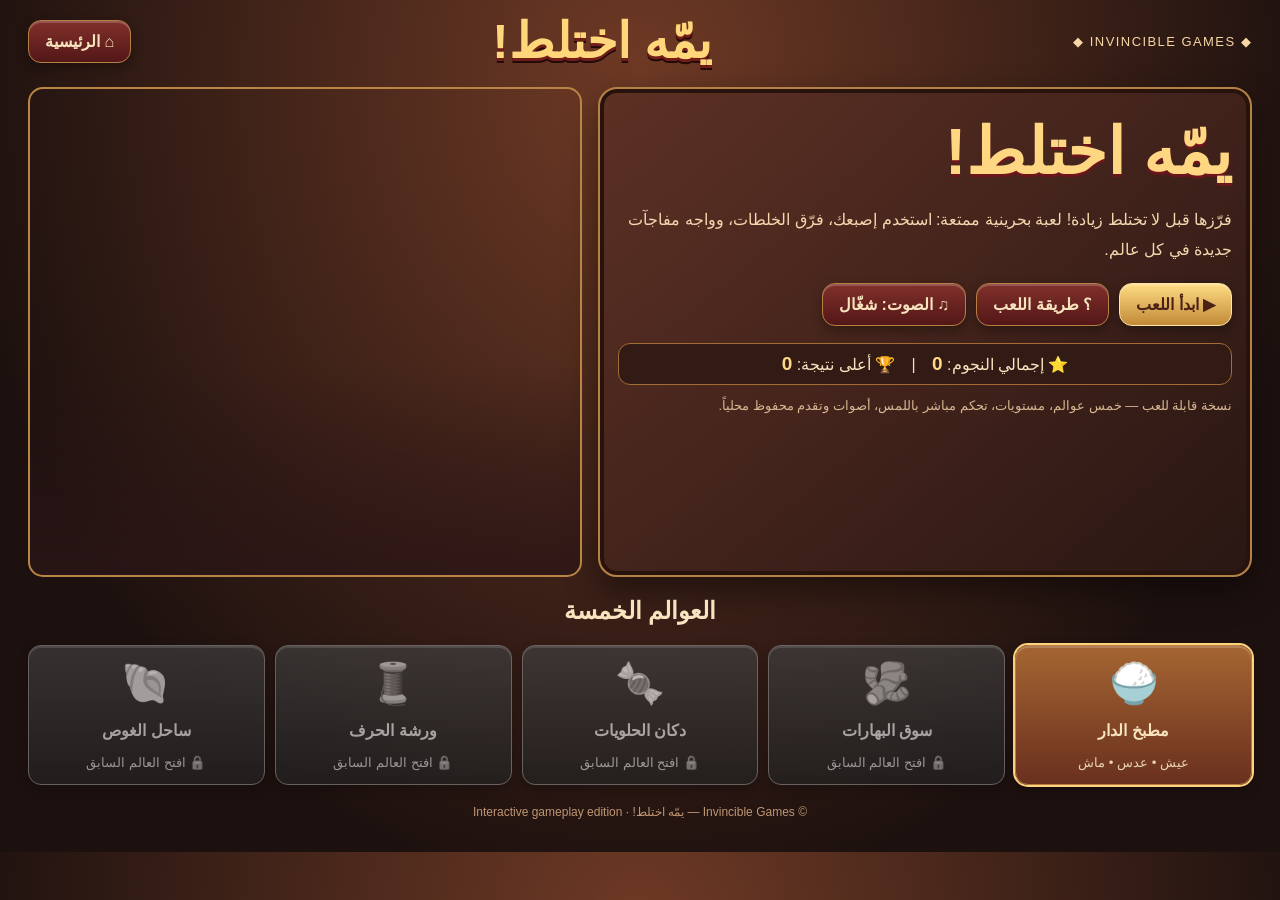
==== index.html @ 577a3634 "feat: publish finger-touch Yimma Ekhtalat browser game" ====
<!DOCTYPE html><html lang="ar" dir="rtl"><head><meta charset="utf-8"><meta name="viewport" content="width=device-width, initial-scale=1, maximum-scale=1, user-scalable=no"><title>يمّه اختلط! | Invincible Games</title><style>
:root{--gold:#ffd181;--cream:#f7e4bf;--red:#7b1d1f;--dark:#23140f}*{box-sizing:border-box}body{margin:0;background:radial-gradient(ellipse at 50% 10%,#6f3a25,#1d110f 75%);color:var(--cream);font-family:Tahoma,'Segoe UI',sans-serif}button{font:inherit;cursor:pointer;color:var(--cream);border:1px solid #b78043;background:linear-gradient(#81302b,#531717);box-shadow:inset 0 2px #ffffff30,0 4px 12px #0005;border-radius:13px;padding:11px 16px;font-weight:bold}button:hover{filter:brightness(1.17)}button:focus-visible{outline:3px solid #fff}button:disabled{opacity:.42;cursor:not-allowed}.gold{background:linear-gradient(#ffdb84,#c28a37);color:#4a2114;border-color:#ffe7a6}.active{outline:2px solid #ffd27e}.shell{max-width:1250px;margin:auto;padding:13px}.top{display:flex;align-items:center;justify-content:space-between;gap:9px;flex-wrap:wrap}.brand{font-size:13px;color:#f6d7a5;letter-spacing:.11em}.title{font-weight:900;font-size:clamp(24px,4.5vw,49px);color:#ffd67a;text-shadow:0 3px #721d17,0 5px #230a09}.panel{background:linear-gradient(140deg,#5c3024ee,#2a1713f5);border:2px solid #b58245;border-radius:19px;box-shadow:0 14px 35px #0007,inset 0 0 0 4px #27120c;padding:18px}.hidden{display:none!important}.hero{display:grid;grid-template-columns:1.18fr 1fr;gap:16px;min-height:490px;margin-top:17px}.heroimg{background:linear-gradient(transparent 57%,#2b1516bf),url('menu_art.svg') center/cover;border-radius:15px;border:2px solid #b88545;min-height:380px}.hero h1{font-size:clamp(36px,5vw,66px);margin:8px 0 0;color:#ffd783;text-shadow:0 3px 0 #6d151a}.sub{color:#f4d7af;line-height:1.9}.actions{display:flex;gap:10px;flex-wrap:wrap;margin:17px 0}.worldgrid{display:grid;grid-template-columns:repeat(5,minmax(0,1fr));gap:10px}.world{padding:14px 8px;min-height:140px;display:flex;flex-direction:column;justify-content:space-between;align-items:center;gap:8px}.world .emoji{font-size:40px}.world small{font-weight:normal;opacity:.9}.world.locked{filter:grayscale(1);opacity:.68}.world.active{background:linear-gradient(#a56532,#69301e)}.strip{text-align:center;margin:15px 0;color:#dab781}.hud{display:flex;gap:9px;align-items:center;justify-content:space-between;flex-wrap:wrap;margin:13px 0}.stat{background:#331b15;border:1px solid #a56b34;padding:9px 13px;border-radius:12px;min-width:100px;text-align:center}.stat b{color:#ffd887;font-size:19px}.canvaswrap{position:relative;border:5px solid #a87540;border-radius:20px;overflow:hidden;box-shadow:0 15px 35px #0008;background:#4f372b}canvas{width:100%;display:block;aspect-ratio:1100/610;touch-action:none}.controls{display:flex;align-items:center;justify-content:space-between;gap:12px;flex-wrap:wrap;margin-top:12px}.controls .group{display:flex;align-items:center;gap:8px;flex-wrap:wrap}.helper{color:#d7b792;font-size:13px}.results{text-align:center;max-width:650px;margin:38px auto}.results h2{font-size:40px;color:#fbd079}.stars{font-size:49px;color:#ffd36e;letter-spacing:12px}.modalbg{position:fixed;inset:0;background:#130908dd;display:flex;align-items:center;justify-content:center;padding:14px;z-index:5}.modal{max-width:490px;width:100%;text-align:center}.footer{text-align:center;margin:20px;color:#bf9672;font-size:12px}input[type=range]{accent-color:#eabb6f}kbd{background:#332016;border:1px solid #b38252;padding:2px 6px;border-radius:5px} @media(max-width:760px){.hero{grid-template-columns:1fr}.heroimg{min-height:230px;order:-1}.worldgrid{grid-template-columns:repeat(2,1fr)}.world{min-height:118px}.shell{padding:8px}.hud{gap:5px}.stat{min-width:65px;padding:5px 7px;font-size:11px}.stat b{font-size:15px}.controls{justify-content:center}}
</style></head><body><div class="shell"><header class="top"><span class="brand">◆ INVINCIBLE GAMES ◆</span><div class="title">يمّه اختلط!</div><button id="homeBtn">⌂ الرئيسية</button></header>
<section id="menu"><div class="hero"><div class="panel"><h1>يمّه اختلط!</h1><p class="sub">فرّزها قبل لا تختلط زيادة! لعبة بحرينية ممتعة: استخدم إصبعك، فرّق الخلطات، وواجه مفاجآت جديدة في كل عالم.</p><div class="actions"><button class="gold" id="startBtn">▶ ابدأ اللعب</button><button id="helpBtn">؟ طريقة اللعب</button><button id="muteBtn">♫ الصوت: شغّال</button></div><div class="stat">⭐ إجمالي النجوم: <b id="totalStars">0</b> <span style="margin:0 12px">|</span> 🏆 أعلى نتيجة: <b id="bestScore">0</b></div><p class="helper">نسخة قابلة للعب — خمس عوالم، مستويات، تحكم مباشر باللمس، أصوات وتقدم محفوظ محلياً.</p></div><div class="heroimg" role="img" aria-label="تصميم تراثي بحريني للجدة والطفل وشعار اللعبة"></div></div><h2 style="text-align:center">العوالم الخمسة</h2><div class="worldgrid" id="worldGrid"></div></section>
<section id="game" class="hidden"><div class="hud"><div class="stat">🌍 <span id="worldLabel">مطبخ الدار</span></div><div class="stat">مرحلة <b id="levelLabel">1</b></div><div class="stat">⏳ <b id="timeLabel">01:00</b></div><div class="stat">🏆 <b id="scoreLabel">0</b></div><div class="stat">🔥 كومبو <b id="comboLabel">0</b></div><button id="pauseBtn">Ⅱ إيقاف</button></div><div class="canvaswrap"><canvas id="board" width="1100" height="610" aria-label="منطقة اللعب لفرز الأشياء بسحب الإصبع أو الماوس"></canvas></div><div class="controls"><div class="group"><strong>☝️ اسحب بإصبعك أو الماوس لدفع الأشياء — يدعم أكثر من إصبع</strong></div><div class="group"><button id="restartBtn">↻ إعادة</button><button id="finishBtn">إنهاء الجولة</button></div></div><p class="helper" id="modeHelp"></p></section>
<section id="results" class="hidden"><div class="panel results"><h2 id="resultTitle">خلصت الجولة!</h2><div class="stars" id="stars">★★★</div><h2>🏆 <span id="finalScore">0</span></h2><p id="resultDetails" class="sub"></p><div class="actions" style="justify-content:center"><button class="gold" id="nextBtn">المستوى التالي ←</button><button id="againBtn">↻ العب مرة ثانية</button><button id="returnBtn">⌂ العوالم</button></div></div></section><div class="footer">© Invincible Games — يمّه اختلط! · Interactive gameplay edition</div></div>
<div class="modalbg hidden" id="modal"><div class="panel modal"><h2 id="modalTitle">طريقة اللعب</h2><p id="modalBody" class="sub"></p><button class="gold" id="closeModal">تمام</button></div></div>
<script>
(()=>{'use strict';const $=id=>document.getElementById(id),W=1100,H=610,c=$('board'),cx=c.getContext('2d');const worlds=[{name:'مطبخ الدار',icon:'🍚',sub:'عيش • عدس • ماش',types:[['عيش','#f2e6ca','rice'],['عدس','#f4a535','round'],['ماش','#8eae57','round']],bg:['#6c4832','#38241d']},{name:'سوق البهارات',icon:'🫚',sub:'هيل • قرنفل • فلفل',types:[['هيل','#acb66b','oval'],['قرنفل','#6d3120','long'],['فلفل','#342722','round']],bg:['#77452b','#3b211a']},{name:'دكان الحلويات',icon:'🍬',sub:'حلويات وألوان',types:[['أحمر','#e94c55','round'],['أصفر','#eac747','round'],['أزرق','#4b9bd8','round']],bg:['#874b5d','#392338']},{name:'ورشة الحرف',icon:'🧵',sub:'أزرار • خرز • خشب',types:[['أزرار','#e64e4d','button'],['خرز','#348fba','round'],['خشب','#d7a86b','square']],bg:['#845c42','#403024']},{name:'ساحل الغوص',icon:'🐚',sub:'لؤلؤ • أصداف • زجاج',types:[['لؤلؤ','#f2ebd8','round'],['أصداف','#eac29a','shell'],['زجاج','#49b6bd','square']],bg:['#446c77','#24434c']}];
let save={unlocked:0,stars:{},best:0};try{Object.assign(save,JSON.parse(localStorage.getItem('yimma_save')||'{}'))}catch(e){}const persist=()=>{try{localStorage.setItem('yimma_save',JSON.stringify(save))}catch(e){}};let scene='menu',world=0,level=1,muted=false,paused=false,active=new Map(),grains=[],particles=[],score=0,combo=0,correct=0,wrong=0,time=60,dropTime=0,last=performance.now(),audio=null;
function sound(freq=500,dur=.07,kind='sine',vol=.028){if(muted)return;try{audio??=new(window.AudioContext||window.webkitAudioContext)();let o=audio.createOscillator(),g=audio.createGain();o.type=kind;o.frequency.setValueAtTime(freq,audio.currentTime);o.frequency.exponentialRampToValueAtTime(Math.max(freq*.65,40),audio.currentTime+dur);g.gain.setValueAtTime(vol,audio.currentTime);g.gain.exponentialRampToValueAtTime(.0001,audio.currentTime+dur);o.connect(g);g.connect(audio.destination);o.start();o.stop(audio.currentTime+dur)}catch(e){}}
function view(name){scene=name;['menu','game','results'].forEach(id=>$(id).classList.toggle('hidden',id!==name));$('homeBtn').style.visibility=name==='menu'?'hidden':'visible'}function refreshMenu(){let total=Object.values(save.stars||{}).reduce((a,b)=>a+b,0);$('totalStars').textContent=total;$('bestScore').textContent=save.best;let html='';worlds.forEach((w,i)=>{html+=`<button class="world ${i>save.unlocked?'locked':''} ${i===world?'active':''}" data-world="${i}"><span class="emoji">${w.icon}</span><b>${w.name}</b><small>${i>save.unlocked?'🔒 افتح العالم السابق':w.sub}</small></button>`});$('worldGrid').innerHTML=html;document.querySelectorAll('[data-world]').forEach(b=>b.onclick=()=>{let i=+b.dataset.world;if(i>save.unlocked){showModal('عالم مقفل','خلّص جولة ناجحة في العالم السابق عشان تفتحه.');return}world=i;level=1;start()})}
function showModal(t,body){$('modalTitle').textContent=t;$('modalBody').textContent=body;$('modal').classList.remove('hidden')}$('closeModal').onclick=()=>$('modal').classList.add('hidden');$('helpBtn').onclick=()=>showModal('شلون تلعب؟','حط إصبعك على الحبوب واسحبها باتجاه الصندوق المطابق بالأسفل. تقدر تلعب بإصبعين أو أكثر، وعلى الكمبيوتر تستخدم الماوس. العودين انشالوا بالكامل.');$('muteBtn').onclick=()=>{muted=!muted;$('muteBtn').textContent=muted?'♪ الصوت: مطفي':'♫ الصوت: شغّال'};
$('modeHelp').textContent='المس واسحب لدفع الحبوب مباشرة إلى صندوقها الصحيح — بدون عيدان.';
const rand=(a,b)=>a+Math.random()*(b-a),clamp=(n,a,b)=>Math.min(b,Math.max(a,n));function addGrain(){let t=Math.floor(Math.random()*Math.min(3,worlds[world].types.length));grains.push({x:rand(270,825),y:rand(76,315),vx:rand(-8,8),vy:rand(-8,8),angle:rand(0,6.28),type:t,age:0,done:false,r:world===3?7.4:world===4?7:5.5})}function begin(w=world,l=level){world=w;level=l;time=Math.max(45,83-world*4-level*2);score=0;correct=wrong=combo=0;dropTime=5;grains=[];particles=[];active.clear();for(let i=0;i<64+world*10+level*3;i++)addGrain();$('worldLabel').textContent=worlds[world].name;$('levelLabel').textContent=level;paused=false;view('game');updateHud();sound(620,.22,'triangle')}
function start(){begin(world,level)}$('startBtn').onclick=start;$('homeBtn').onclick=()=>{paused=false;view('menu');refreshMenu()};$('restartBtn').onclick=start;$('pauseBtn').onclick=()=>{paused=!paused;$('pauseBtn').textContent=paused?'▶ متابعة':'Ⅱ إيقاف'};$('finishBtn').onclick=()=>finish();$('againBtn').onclick=start;$('returnBtn').onclick=()=>{view('menu');refreshMenu()};$('nextBtn').onclick=()=>{if(level>=5){world=Math.min(world+1,4);level=1}else level++;begin(world,level)};
function updateHud(){$('timeLabel').textContent=`${String(Math.floor(time/60)).padStart(2,'0')}:${String(Math.max(0,Math.ceil(time)%60)).padStart(2,'0')}`;$('scoreLabel').textContent=score.toLocaleString('en');$('comboLabel').textContent=combo}
function finish(){if(scene!=='game')return;let ratio=correct/Math.max(correct+wrong,1),stars=correct>=10?(ratio>=.85&&correct>=23?3:ratio>=.7&&correct>=15?2:1):0;let key=world+'-'+level;save.stars[key]=Math.max(save.stars[key]||0,stars);save.best=Math.max(save.best,score);if(stars>0)save.unlocked=Math.max(save.unlocked,Math.min(world+1,4));persist();$('stars').textContent='★'.repeat(stars)+'☆'.repeat(3-stars);$('resultTitle').textContent=stars?'يعطيك العافية!':'يمّه! حاول مرة ثانية';$('finalScore').textContent=score.toLocaleString('en');$('resultDetails').textContent=`${worlds[world].name} · المرحلة ${level} · فرز صحيح: ${correct} · أخطاء: ${wrong} · دقة: ${Math.round(ratio*100)}٪`;$('nextBtn').disabled=stars===0;$('nextBtn').textContent=level===5?'العالم التالي ←':'المرحلة التالية ←';view('results');sound(stars?880:260,.4,'triangle',.07)}
function pointer(e){let r=c.getBoundingClientRect();return{x:(e.clientX-r.left)*W/r.width,y:(e.clientY-r.top)*H/r.height}}
function sweep(a,b){let dx=b.x-a.x,dy=b.y-a.y,d=Math.hypot(dx,dy);if(d<.3)return;let ux=dx/d,uy=dy/d,steps=Math.max(1,Math.ceil(d/16));for(let step=1;step<=steps;step++){let px=a.x+dx*step/steps,py=a.y+dy*step/steps;for(let g of grains){let xx=g.x-px,yy=g.y-py,dist=Math.hypot(xx,yy),reach=27+g.r;if(dist>=reach)continue;let nx=dist>.01?xx/dist:ux,ny=dist>.01?yy/dist:uy,amount=Math.min(7,(reach-dist)*.5);g.x+=nx*amount+ux*Math.min(7,d/steps*.35);g.y+=ny*amount+uy*Math.min(7,d/steps*.35);g.vx+=ux*Math.min(190,d*1.6);g.vy+=uy*Math.min(190,d*1.6)}}}
c.addEventListener('pointerdown',e=>{if(scene!=='game'||paused)return;e.preventDefault();c.setPointerCapture(e.pointerId);active.set(e.pointerId,pointer(e))});
c.addEventListener('pointermove',e=>{if(!active.has(e.pointerId)||paused)return;e.preventDefault();let p=pointer(e);sweep(active.get(e.pointerId),p);active.set(e.pointerId,p)});
['pointerup','pointercancel','lostpointercapture'].forEach(ev=>c.addEventListener(ev,e=>active.delete(e.pointerId)));
addEventListener('keydown',e=>{if(scene==='game'&&e.key==='Escape')$('pauseBtn').click()});
function update(dt){time-=dt;dropTime-=dt;if(time<=0){time=0;finish();return}if(dropTime<=0){dropTime=Math.max(2.6,6-world*.48-level*.23);if(grains.length<235)for(let i=0;i<10+world*2;i++)addGrain();sound(300,.045,'triangle',.01)}for(let g of grains){if(g.done)continue;g.age+=dt;g.vx*=Math.pow(.87,dt*60);g.vy*=Math.pow(.87,dt*60);g.x+=g.vx*dt;g.y+=g.vy*dt;g.x=clamp(g.x,24,1076);g.y=clamp(g.y,37,572);
// Three collection bays at the bottom: objects must be deliberately pushed into a matching bay.
if(g.y>505 && g.x>115 && g.x<985){let bay=g.x<405?0:g.x>695?2:g.x>430&&g.x<670?1:-1;if(bay>=0){g.done=true;let ok=bay===g.type;if(ok){correct++;combo++;score+=100+Math.min(combo,20)*12;sound(680+combo*22,.075,'sine',.025)}else{wrong++;combo=0;score=Math.max(0,score-45);sound(190,.13,'triangle',.026)}for(let i=0;i<6;i++)particles.push({x:g.x,y:g.y,vx:rand(-80,80),vy:rand(-110,-20),life:.5,color:ok?'#ffe08d':'#e85f56'});}}
}
grains=grains.filter(g=>!g.done);for(let p of particles){p.x+=p.vx*dt;p.y+=p.vy*dt;p.life-=dt}particles=particles.filter(p=>p.life>0);updateHud()}
function rr(x,y,w,h,r,fill){cx.fillStyle=fill;cx.beginPath();cx.roundRect(x,y,w,h,r);cx.fill()}function txt(str,x,y,size=20,color='#fff2db',align='center'){cx.font=`bold ${size}px Tahoma, sans-serif`;cx.textAlign=align;cx.fillStyle=color;cx.fillText(str,x,y)}function drawGrain(g){let type=worlds[world].types[g.type],shape=type[2];cx.save();cx.translate(g.x,g.y);cx.rotate(g.angle);cx.shadowColor='#16090399';cx.shadowBlur=3;cx.shadowOffsetY=2;cx.fillStyle=type[1];cx.beginPath();if(shape==='rice'||shape==='oval'||shape==='long'){cx.ellipse(0,0,shape==='rice'?8:shape==='long'?9:7,shape==='rice'?2.8:shape==='long'?3:4.8,0,0,Math.PI*2);cx.fill()}else if(shape==='square'){rr(-6,-6,12,12,3,type[1])}else if(shape==='shell'){cx.ellipse(0,0,8,6,0,0,Math.PI*2);cx.fill();cx.strokeStyle='#9f7656';cx.lineWidth=.65;for(let i=-2;i<=2;i++){cx.beginPath();cx.moveTo(0,5);cx.lineTo(i*3,-4);cx.stroke()}}else{cx.arc(0,0,g.r,0,Math.PI*2);cx.fill();if(shape==='button'){cx.fillStyle='#e1bc99';cx.beginPath();cx.arc(-2,0,1,0,Math.PI*2);cx.arc(2,0,1,0,Math.PI*2);cx.fill()}}cx.shadowBlur=0;cx.globalAlpha=.34;cx.fillStyle='#fff';cx.beginPath();cx.ellipse(-1.7,-1.7,2,1,0,0,6.283);cx.fill();cx.restore()}
function render(){if(scene!=='game')return;const w=worlds[world],gr=cx.createLinearGradient(0,0,1100,610);gr.addColorStop(0,w.bg[0]);gr.addColorStop(1,w.bg[1]);rr(0,0,W,H,0,'#22130d');rr(11,10,1078,590,15,'#ab7844');rr(20,19,1060,573,10,gr);cx.strokeStyle='#ffffff09';for(let i=0;i<19;i++){cx.beginPath();cx.moveTo(25,25+i*31);cx.lineTo(1070,25+i*31);cx.stroke()}rr(238,35,624,34,9,'#2e1716bc');txt(`✦ ${w.name} ✦     —     خلّص الفرز قبل الوقت!`,550,58,18,'#f7d69b');
// Bottom collection bays match the 3 object types
for(let i=0;i<3;i++){let x=[112,430,748][i],type=w.types[i];rr(x,492,238,91,14,'#160c0ab8');cx.strokeStyle=type[1];cx.lineWidth=3;cx.strokeRect(x+4,496,230,83);txt(type[0],x+119,526,22,'#fff0d0');rr(x+85,542,70,6,3,type[1])}txt('اسحب الأصناف إلى الصندوق المطابق',550,466,17,'#ecd4b0');
for(let g of grains)drawGrain(g);for(let p of particles){cx.globalAlpha=Math.max(0,p.life*2);cx.fillStyle=p.color;cx.beginPath();cx.arc(p.x,p.y,3,0,6.283);cx.fill()}cx.globalAlpha=1;for(let p of active.values()){cx.beginPath();cx.arc(p.x,p.y,27,0,Math.PI*2);cx.strokeStyle='#ffdb8a99';cx.lineWidth=3;cx.stroke()}if(paused){rr(0,0,W,H,0,'#100907bb');txt('اللعبة متوقفة',550,282,46,'#ffe0a1');txt('اضغط متابعة عشان تكمل',550,325,21)}}function loop(now){let dt=Math.min(.033,(now-last)/1000);last=now;if(scene==='game'){if(!paused)update(dt);render()}requestAnimationFrame(loop)}refreshMenu();requestAnimationFrame(loop);
})();</script></body></html>
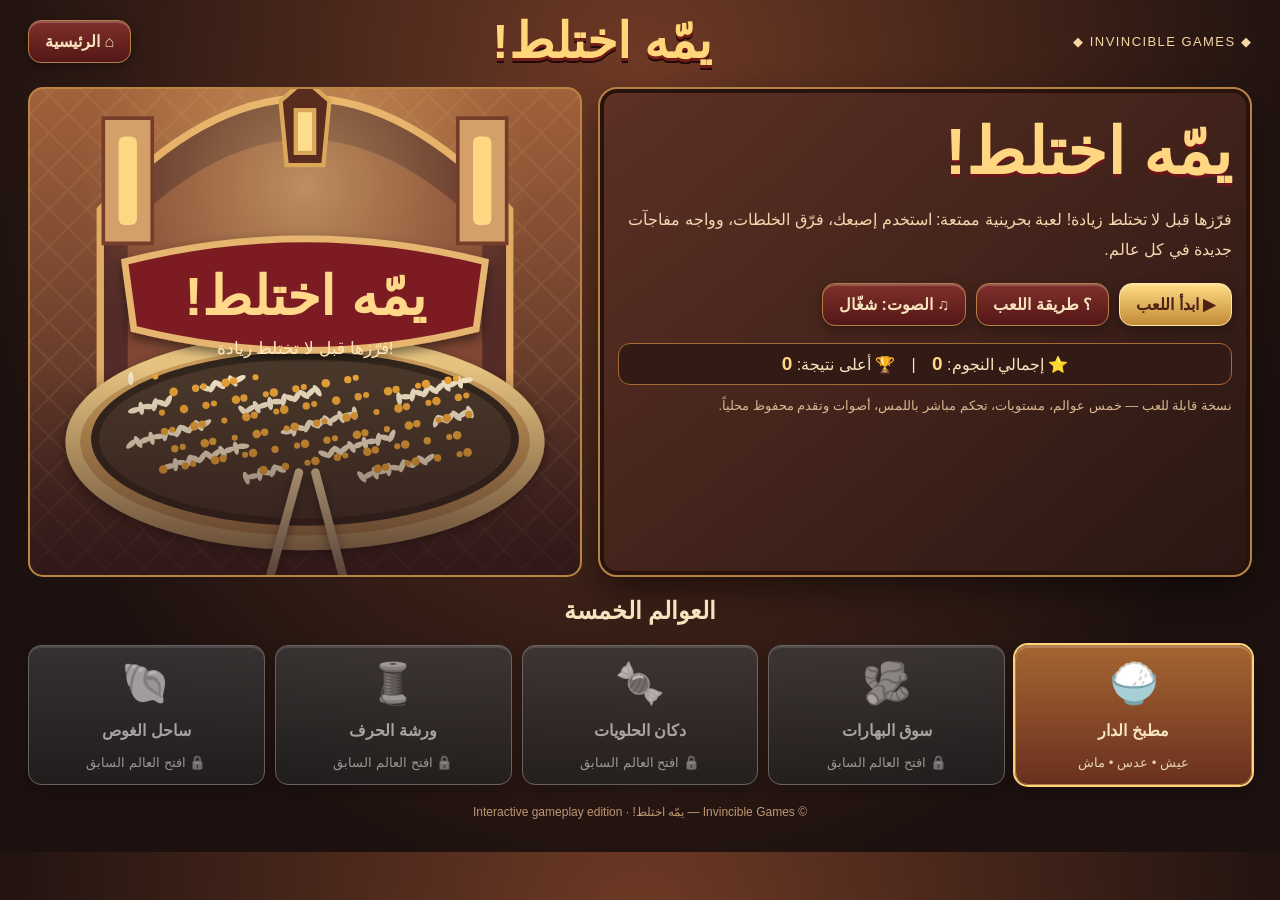
==== commit c2403efa: "fix: make touch sorting reliable with direct item dragging and group sweeping" ====
--- a/index.html
+++ b/index.html
@@ -7,20 +7,20 @@
 <div class="modalbg hidden" id="modal"><div class="panel modal"><h2 id="modalTitle">طريقة اللعب</h2><p id="modalBody" class="sub"></p><button class="gold" id="closeModal">تمام</button></div></div>
 <script>
 (()=>{'use strict';const $=id=>document.getElementById(id),W=1100,H=610,c=$('board'),cx=c.getContext('2d');const worlds=[{name:'مطبخ الدار',icon:'🍚',sub:'عيش • عدس • ماش',types:[['عيش','#f2e6ca','rice'],['عدس','#f4a535','round'],['ماش','#8eae57','round']],bg:['#6c4832','#38241d']},{name:'سوق البهارات',icon:'🫚',sub:'هيل • قرنفل • فلفل',types:[['هيل','#acb66b','oval'],['قرنفل','#6d3120','long'],['فلفل','#342722','round']],bg:['#77452b','#3b211a']},{name:'دكان الحلويات',icon:'🍬',sub:'حلويات وألوان',types:[['أحمر','#e94c55','round'],['أصفر','#eac747','round'],['أزرق','#4b9bd8','round']],bg:['#874b5d','#392338']},{name:'ورشة الحرف',icon:'🧵',sub:'أزرار • خرز • خشب',types:[['أزرار','#e64e4d','button'],['خرز','#348fba','round'],['خشب','#d7a86b','square']],bg:['#845c42','#403024']},{name:'ساحل الغوص',icon:'🐚',sub:'لؤلؤ • أصداف • زجاج',types:[['لؤلؤ','#f2ebd8','round'],['أصداف','#eac29a','shell'],['زجاج','#49b6bd','square']],bg:['#446c77','#24434c']}];
-let save={unlocked:0,stars:{},best:0};try{Object.assign(save,JSON.parse(localStorage.getItem('yimma_save')||'{}'))}catch(e){}const persist=()=>{try{localStorage.setItem('yimma_save',JSON.stringify(save))}catch(e){}};let scene='menu',world=0,level=1,muted=false,paused=false,active=new Map(),grains=[],particles=[],score=0,combo=0,correct=0,wrong=0,time=60,dropTime=0,last=performance.now(),audio=null;
+let save={unlocked:0,stars:{},best:0};try{Object.assign(save,JSON.parse(localStorage.getItem('yimma_save')||'{}'))}catch(e){}const persist=()=>{try{localStorage.setItem('yimma_save',JSON.stringify(save))}catch(e){}};let scene='menu',world=0,level=1,muted=false,paused=false,active=new Map(),grabbing=new Map(),grains=[],particles=[],score=0,combo=0,correct=0,wrong=0,time=60,dropTime=0,last=performance.now(),audio=null;
 function sound(freq=500,dur=.07,kind='sine',vol=.028){if(muted)return;try{audio??=new(window.AudioContext||window.webkitAudioContext)();let o=audio.createOscillator(),g=audio.createGain();o.type=kind;o.frequency.setValueAtTime(freq,audio.currentTime);o.frequency.exponentialRampToValueAtTime(Math.max(freq*.65,40),audio.currentTime+dur);g.gain.setValueAtTime(vol,audio.currentTime);g.gain.exponentialRampToValueAtTime(.0001,audio.currentTime+dur);o.connect(g);g.connect(audio.destination);o.start();o.stop(audio.currentTime+dur)}catch(e){}}
 function view(name){scene=name;['menu','game','results'].forEach(id=>$(id).classList.toggle('hidden',id!==name));$('homeBtn').style.visibility=name==='menu'?'hidden':'visible'}function refreshMenu(){let total=Object.values(save.stars||{}).reduce((a,b)=>a+b,0);$('totalStars').textContent=total;$('bestScore').textContent=save.best;let html='';worlds.forEach((w,i)=>{html+=`<button class="world ${i>save.unlocked?'locked':''} ${i===world?'active':''}" data-world="${i}"><span class="emoji">${w.icon}</span><b>${w.name}</b><small>${i>save.unlocked?'🔒 افتح العالم السابق':w.sub}</small></button>`});$('worldGrid').innerHTML=html;document.querySelectorAll('[data-world]').forEach(b=>b.onclick=()=>{let i=+b.dataset.world;if(i>save.unlocked){showModal('عالم مقفل','خلّص جولة ناجحة في العالم السابق عشان تفتحه.');return}world=i;level=1;start()})}
-function showModal(t,body){$('modalTitle').textContent=t;$('modalBody').textContent=body;$('modal').classList.remove('hidden')}$('closeModal').onclick=()=>$('modal').classList.add('hidden');$('helpBtn').onclick=()=>showModal('شلون تلعب؟','حط إصبعك على الحبوب واسحبها باتجاه الصندوق المطابق بالأسفل. تقدر تلعب بإصبعين أو أكثر، وعلى الكمبيوتر تستخدم الماوس. العودين انشالوا بالكامل.');$('muteBtn').onclick=()=>{muted=!muted;$('muteBtn').textContent=muted?'♪ الصوت: مطفي':'♫ الصوت: شغّال'};
+function showModal(t,body){$('modalTitle').textContent=t;$('modalBody').textContent=body;$('modal').classList.remove('hidden')}$('closeModal').onclick=()=>$('modal').classList.add('hidden');$('helpBtn').onclick=()=>showModal('شلون تلعب؟','المس الحبة واسحبها مباشرةً إلى الصندوق المطابق، أو مرّر إصبعك لدفع عدة حبات معاً. تقدر تلعب بإصبعين أو أكثر، وعلى الكمبيوتر تستخدم الماوس. العودين انشالوا بالكامل.');$('muteBtn').onclick=()=>{muted=!muted;$('muteBtn').textContent=muted?'♪ الصوت: مطفي':'♫ الصوت: شغّال'};
 $('modeHelp').textContent='المس واسحب لدفع الحبوب مباشرة إلى صندوقها الصحيح — بدون عيدان.';
-const rand=(a,b)=>a+Math.random()*(b-a),clamp=(n,a,b)=>Math.min(b,Math.max(a,n));function addGrain(){let t=Math.floor(Math.random()*Math.min(3,worlds[world].types.length));grains.push({x:rand(270,825),y:rand(76,315),vx:rand(-8,8),vy:rand(-8,8),angle:rand(0,6.28),type:t,age:0,done:false,r:world===3?7.4:world===4?7:5.5})}function begin(w=world,l=level){world=w;level=l;time=Math.max(45,83-world*4-level*2);score=0;correct=wrong=combo=0;dropTime=5;grains=[];particles=[];active.clear();for(let i=0;i<64+world*10+level*3;i++)addGrain();$('worldLabel').textContent=worlds[world].name;$('levelLabel').textContent=level;paused=false;view('game');updateHud();sound(620,.22,'triangle')}
+const rand=(a,b)=>a+Math.random()*(b-a),clamp=(n,a,b)=>Math.min(b,Math.max(a,n));function addGrain(){let t=Math.floor(Math.random()*Math.min(3,worlds[world].types.length));grains.push({x:rand(270,825),y:rand(76,315),vx:rand(-8,8),vy:rand(-8,8),angle:rand(0,6.28),type:t,age:0,done:false,r:world===3?7.4:world===4?7:5.5})}function begin(w=world,l=level){world=w;level=l;time=Math.max(45,83-world*4-level*2);score=0;correct=wrong=combo=0;dropTime=5;grains=[];particles=[];active.clear();grabbing.clear();for(let i=0;i<64+world*10+level*3;i++)addGrain();$('worldLabel').textContent=worlds[world].name;$('levelLabel').textContent=level;paused=false;view('game');updateHud();sound(620,.22,'triangle')}
 function start(){begin(world,level)}$('startBtn').onclick=start;$('homeBtn').onclick=()=>{paused=false;view('menu');refreshMenu()};$('restartBtn').onclick=start;$('pauseBtn').onclick=()=>{paused=!paused;$('pauseBtn').textContent=paused?'▶ متابعة':'Ⅱ إيقاف'};$('finishBtn').onclick=()=>finish();$('againBtn').onclick=start;$('returnBtn').onclick=()=>{view('menu');refreshMenu()};$('nextBtn').onclick=()=>{if(level>=5){world=Math.min(world+1,4);level=1}else level++;begin(world,level)};
 function updateHud(){$('timeLabel').textContent=`${String(Math.floor(time/60)).padStart(2,'0')}:${String(Math.max(0,Math.ceil(time)%60)).padStart(2,'0')}`;$('scoreLabel').textContent=score.toLocaleString('en');$('comboLabel').textContent=combo}
 function finish(){if(scene!=='game')return;let ratio=correct/Math.max(correct+wrong,1),stars=correct>=10?(ratio>=.85&&correct>=23?3:ratio>=.7&&correct>=15?2:1):0;let key=world+'-'+level;save.stars[key]=Math.max(save.stars[key]||0,stars);save.best=Math.max(save.best,score);if(stars>0)save.unlocked=Math.max(save.unlocked,Math.min(world+1,4));persist();$('stars').textContent='★'.repeat(stars)+'☆'.repeat(3-stars);$('resultTitle').textContent=stars?'يعطيك العافية!':'يمّه! حاول مرة ثانية';$('finalScore').textContent=score.toLocaleString('en');$('resultDetails').textContent=`${worlds[world].name} · المرحلة ${level} · فرز صحيح: ${correct} · أخطاء: ${wrong} · دقة: ${Math.round(ratio*100)}٪`;$('nextBtn').disabled=stars===0;$('nextBtn').textContent=level===5?'العالم التالي ←':'المرحلة التالية ←';view('results');sound(stars?880:260,.4,'triangle',.07)}
 function pointer(e){let r=c.getBoundingClientRect();return{x:(e.clientX-r.left)*W/r.width,y:(e.clientY-r.top)*H/r.height}}
 function sweep(a,b){let dx=b.x-a.x,dy=b.y-a.y,d=Math.hypot(dx,dy);if(d<.3)return;let ux=dx/d,uy=dy/d,steps=Math.max(1,Math.ceil(d/16));for(let step=1;step<=steps;step++){let px=a.x+dx*step/steps,py=a.y+dy*step/steps;for(let g of grains){let xx=g.x-px,yy=g.y-py,dist=Math.hypot(xx,yy),reach=27+g.r;if(dist>=reach)continue;let nx=dist>.01?xx/dist:ux,ny=dist>.01?yy/dist:uy,amount=Math.min(7,(reach-dist)*.5);g.x+=nx*amount+ux*Math.min(7,d/steps*.35);g.y+=ny*amount+uy*Math.min(7,d/steps*.35);g.vx+=ux*Math.min(190,d*1.6);g.vy+=uy*Math.min(190,d*1.6)}}}
-c.addEventListener('pointerdown',e=>{if(scene!=='game'||paused)return;e.preventDefault();c.setPointerCapture(e.pointerId);active.set(e.pointerId,pointer(e))});
-c.addEventListener('pointermove',e=>{if(!active.has(e.pointerId)||paused)return;e.preventDefault();let p=pointer(e);sweep(active.get(e.pointerId),p);active.set(e.pointerId,p)});
-['pointerup','pointercancel','lostpointercapture'].forEach(ev=>c.addEventListener(ev,e=>active.delete(e.pointerId)));
+c.addEventListener('pointerdown',e=>{if(scene!=='game'||paused)return;e.preventDefault();c.setPointerCapture(e.pointerId);let p=pointer(e);active.set(e.pointerId,p);let closest=null,dmin=32;for(let g of grains){if(g.done)continue;let d=Math.hypot(g.x-p.x,g.y-p.y);if(d<dmin){closest=g;dmin=d}}if(closest)grabbing.set(e.pointerId,closest)});
+c.addEventListener('pointermove',e=>{if(!active.has(e.pointerId)||paused)return;e.preventDefault();let p=pointer(e),g=grabbing.get(e.pointerId);if(g&&!g.done){g.x=clamp(p.x,24,1076);g.y=clamp(p.y,37,572);g.vx=0;g.vy=0}else sweep(active.get(e.pointerId),p);active.set(e.pointerId,p)});
+['pointerup','pointercancel','lostpointercapture'].forEach(ev=>c.addEventListener(ev,e=>{active.delete(e.pointerId);grabbing.delete(e.pointerId)}));
 addEventListener('keydown',e=>{if(scene==='game'&&e.key==='Escape')$('pauseBtn').click()});
 function update(dt){time-=dt;dropTime-=dt;if(time<=0){time=0;finish();return}if(dropTime<=0){dropTime=Math.max(2.6,6-world*.48-level*.23);if(grains.length<235)for(let i=0;i<10+world*2;i++)addGrain();sound(300,.045,'triangle',.01)}for(let g of grains){if(g.done)continue;g.age+=dt;g.vx*=Math.pow(.87,dt*60);g.vy*=Math.pow(.87,dt*60);g.x+=g.vx*dt;g.y+=g.vy*dt;g.x=clamp(g.x,24,1076);g.y=clamp(g.y,37,572);
 // Three collection bays at the bottom: objects must be deliberately pushed into a matching bay.
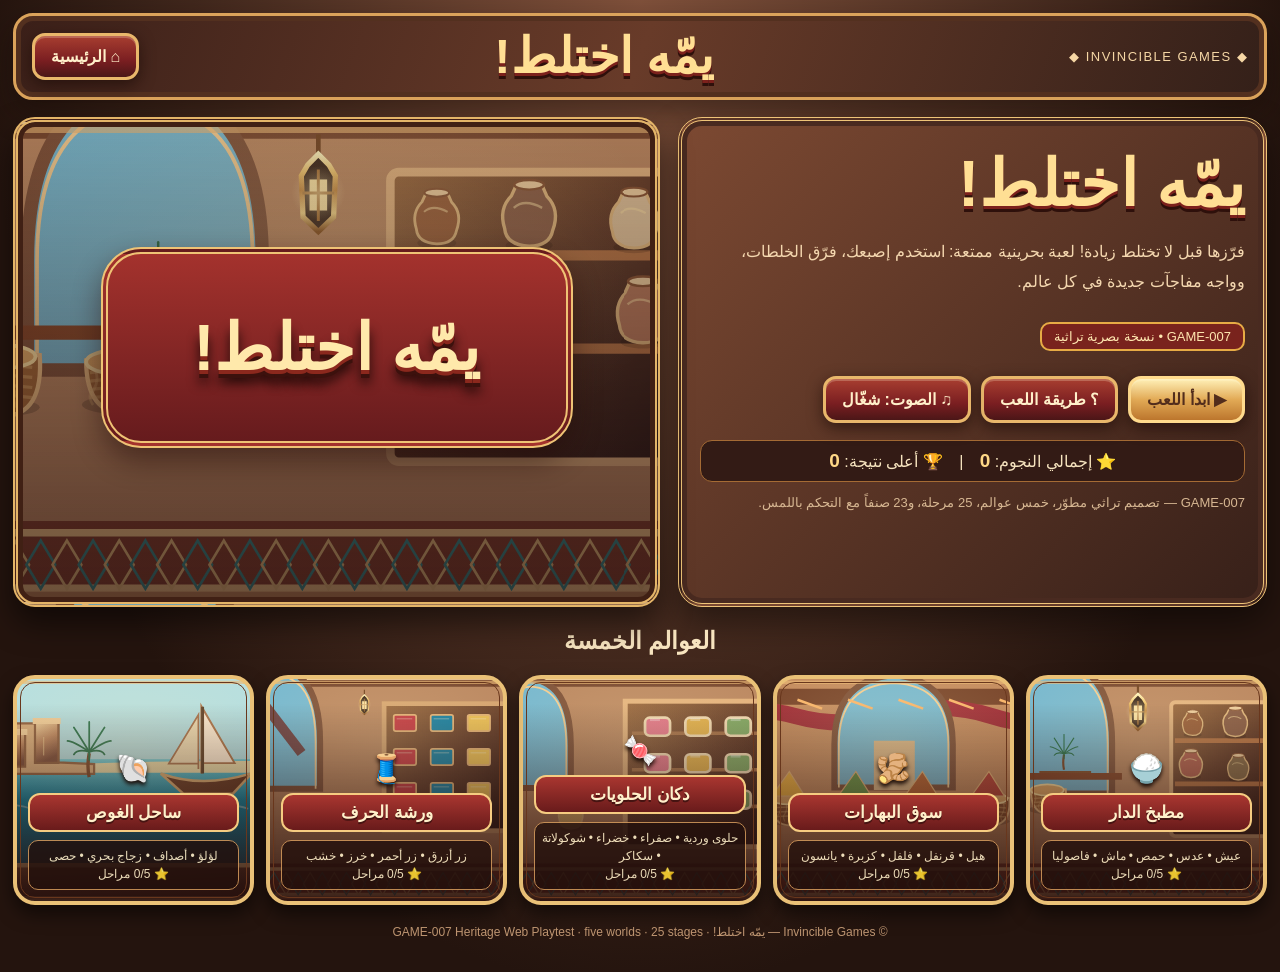
==== commit 032f7487: "release(game007): point primary public game URL to latest heritage web playtest" ====
--- a/index.html
+++ b/index.html
@@ -1,35 +1,11 @@
-<!DOCTYPE html><html lang="ar" dir="rtl"><head><meta charset="utf-8"><meta name="viewport" content="width=device-width, initial-scale=1, maximum-scale=1, user-scalable=no"><title>يمّه اختلط! | Invincible Games</title><style>
-:root{--gold:#ffd181;--cream:#f7e4bf;--red:#7b1d1f;--dark:#23140f}*{box-sizing:border-box}body{margin:0;background:radial-gradient(ellipse at 50% 10%,#6f3a25,#1d110f 75%);color:var(--cream);font-family:Tahoma,'Segoe UI',sans-serif}button{font:inherit;cursor:pointer;color:var(--cream);border:1px solid #b78043;background:linear-gradient(#81302b,#531717);box-shadow:inset 0 2px #ffffff30,0 4px 12px #0005;border-radius:13px;padding:11px 16px;font-weight:bold}button:hover{filter:brightness(1.17)}button:focus-visible{outline:3px solid #fff}button:disabled{opacity:.42;cursor:not-allowed}.gold{background:linear-gradient(#ffdb84,#c28a37);color:#4a2114;border-color:#ffe7a6}.active{outline:2px solid #ffd27e}.shell{max-width:1250px;margin:auto;padding:13px}.top{display:flex;align-items:center;justify-content:space-between;gap:9px;flex-wrap:wrap}.brand{font-size:13px;color:#f6d7a5;letter-spacing:.11em}.title{font-weight:900;font-size:clamp(24px,4.5vw,49px);color:#ffd67a;text-shadow:0 3px #721d17,0 5px #230a09}.panel{background:linear-gradient(140deg,#5c3024ee,#2a1713f5);border:2px solid #b58245;border-radius:19px;box-shadow:0 14px 35px #0007,inset 0 0 0 4px #27120c;padding:18px}.hidden{display:none!important}.hero{display:grid;grid-template-columns:1.18fr 1fr;gap:16px;min-height:490px;margin-top:17px}.heroimg{background:linear-gradient(transparent 57%,#2b1516bf),url('menu_art.svg') center/cover;border-radius:15px;border:2px solid #b88545;min-height:380px}.hero h1{font-size:clamp(36px,5vw,66px);margin:8px 0 0;color:#ffd783;text-shadow:0 3px 0 #6d151a}.sub{color:#f4d7af;line-height:1.9}.actions{display:flex;gap:10px;flex-wrap:wrap;margin:17px 0}.worldgrid{display:grid;grid-template-columns:repeat(5,minmax(0,1fr));gap:10px}.world{padding:14px 8px;min-height:140px;display:flex;flex-direction:column;justify-content:space-between;align-items:center;gap:8px}.world .emoji{font-size:40px}.world small{font-weight:normal;opacity:.9}.world.locked{filter:grayscale(1);opacity:.68}.world.active{background:linear-gradient(#a56532,#69301e)}.strip{text-align:center;margin:15px 0;color:#dab781}.hud{display:flex;gap:9px;align-items:center;justify-content:space-between;flex-wrap:wrap;margin:13px 0}.stat{background:#331b15;border:1px solid #a56b34;padding:9px 13px;border-radius:12px;min-width:100px;text-align:center}.stat b{color:#ffd887;font-size:19px}.canvaswrap{position:relative;border:5px solid #a87540;border-radius:20px;overflow:hidden;box-shadow:0 15px 35px #0008;background:#4f372b}canvas{width:100%;display:block;aspect-ratio:1100/610;touch-action:none}.controls{display:flex;align-items:center;justify-content:space-between;gap:12px;flex-wrap:wrap;margin-top:12px}.controls .group{display:flex;align-items:center;gap:8px;flex-wrap:wrap}.helper{color:#d7b792;font-size:13px}.results{text-align:center;max-width:650px;margin:38px auto}.results h2{font-size:40px;color:#fbd079}.stars{font-size:49px;color:#ffd36e;letter-spacing:12px}.modalbg{position:fixed;inset:0;background:#130908dd;display:flex;align-items:center;justify-content:center;padding:14px;z-index:5}.modal{max-width:490px;width:100%;text-align:center}.footer{text-align:center;margin:20px;color:#bf9672;font-size:12px}input[type=range]{accent-color:#eabb6f}kbd{background:#332016;border:1px solid #b38252;padding:2px 6px;border-radius:5px} @media(max-width:760px){.hero{grid-template-columns:1fr}.heroimg{min-height:230px;order:-1}.worldgrid{grid-template-columns:repeat(2,1fr)}.world{min-height:118px}.shell{padding:8px}.hud{gap:5px}.stat{min-width:65px;padding:5px 7px;font-size:11px}.stat b{font-size:15px}.controls{justify-content:center}}
-</style></head><body><div class="shell"><header class="top"><span class="brand">◆ INVINCIBLE GAMES ◆</span><div class="title">يمّه اختلط!</div><button id="homeBtn">⌂ الرئيسية</button></header>
-<section id="menu"><div class="hero"><div class="panel"><h1>يمّه اختلط!</h1><p class="sub">فرّزها قبل لا تختلط زيادة! لعبة بحرينية ممتعة: استخدم إصبعك، فرّق الخلطات، وواجه مفاجآت جديدة في كل عالم.</p><div class="actions"><button class="gold" id="startBtn">▶ ابدأ اللعب</button><button id="helpBtn">؟ طريقة اللعب</button><button id="muteBtn">♫ الصوت: شغّال</button></div><div class="stat">⭐ إجمالي النجوم: <b id="totalStars">0</b> <span style="margin:0 12px">|</span> 🏆 أعلى نتيجة: <b id="bestScore">0</b></div><p class="helper">نسخة قابلة للعب — خمس عوالم، مستويات، تحكم مباشر باللمس، أصوات وتقدم محفوظ محلياً.</p></div><div class="heroimg" role="img" aria-label="تصميم تراثي بحريني للجدة والطفل وشعار اللعبة"></div></div><h2 style="text-align:center">العوالم الخمسة</h2><div class="worldgrid" id="worldGrid"></div></section>
-<section id="game" class="hidden"><div class="hud"><div class="stat">🌍 <span id="worldLabel">مطبخ الدار</span></div><div class="stat">مرحلة <b id="levelLabel">1</b></div><div class="stat">⏳ <b id="timeLabel">01:00</b></div><div class="stat">🏆 <b id="scoreLabel">0</b></div><div class="stat">🔥 كومبو <b id="comboLabel">0</b></div><button id="pauseBtn">Ⅱ إيقاف</button></div><div class="canvaswrap"><canvas id="board" width="1100" height="610" aria-label="منطقة اللعب لفرز الأشياء بسحب الإصبع أو الماوس"></canvas></div><div class="controls"><div class="group"><strong>☝️ اسحب بإصبعك أو الماوس لدفع الأشياء — يدعم أكثر من إصبع</strong></div><div class="group"><button id="restartBtn">↻ إعادة</button><button id="finishBtn">إنهاء الجولة</button></div></div><p class="helper" id="modeHelp"></p></section>
-<section id="results" class="hidden"><div class="panel results"><h2 id="resultTitle">خلصت الجولة!</h2><div class="stars" id="stars">★★★</div><h2>🏆 <span id="finalScore">0</span></h2><p id="resultDetails" class="sub"></p><div class="actions" style="justify-content:center"><button class="gold" id="nextBtn">المستوى التالي ←</button><button id="againBtn">↻ العب مرة ثانية</button><button id="returnBtn">⌂ العوالم</button></div></div></section><div class="footer">© Invincible Games — يمّه اختلط! · Interactive gameplay edition</div></div>
-<div class="modalbg hidden" id="modal"><div class="panel modal"><h2 id="modalTitle">طريقة اللعب</h2><p id="modalBody" class="sub"></p><button class="gold" id="closeModal">تمام</button></div></div>
-<script>
-(()=>{'use strict';const $=id=>document.getElementById(id),W=1100,H=610,c=$('board'),cx=c.getContext('2d');const worlds=[{name:'مطبخ الدار',icon:'🍚',sub:'عيش • عدس • ماش',types:[['عيش','#f2e6ca','rice'],['عدس','#f4a535','round'],['ماش','#8eae57','round']],bg:['#6c4832','#38241d']},{name:'سوق البهارات',icon:'🫚',sub:'هيل • قرنفل • فلفل',types:[['هيل','#acb66b','oval'],['قرنفل','#6d3120','long'],['فلفل','#342722','round']],bg:['#77452b','#3b211a']},{name:'دكان الحلويات',icon:'🍬',sub:'حلويات وألوان',types:[['أحمر','#e94c55','round'],['أصفر','#eac747','round'],['أزرق','#4b9bd8','round']],bg:['#874b5d','#392338']},{name:'ورشة الحرف',icon:'🧵',sub:'أزرار • خرز • خشب',types:[['أزرار','#e64e4d','button'],['خرز','#348fba','round'],['خشب','#d7a86b','square']],bg:['#845c42','#403024']},{name:'ساحل الغوص',icon:'🐚',sub:'لؤلؤ • أصداف • زجاج',types:[['لؤلؤ','#f2ebd8','round'],['أصداف','#eac29a','shell'],['زجاج','#49b6bd','square']],bg:['#446c77','#24434c']}];
-let save={unlocked:0,stars:{},best:0};try{Object.assign(save,JSON.parse(localStorage.getItem('yimma_save')||'{}'))}catch(e){}const persist=()=>{try{localStorage.setItem('yimma_save',JSON.stringify(save))}catch(e){}};let scene='menu',world=0,level=1,muted=false,paused=false,active=new Map(),grabbing=new Map(),grains=[],particles=[],score=0,combo=0,correct=0,wrong=0,time=60,dropTime=0,last=performance.now(),audio=null;
-function sound(freq=500,dur=.07,kind='sine',vol=.028){if(muted)return;try{audio??=new(window.AudioContext||window.webkitAudioContext)();let o=audio.createOscillator(),g=audio.createGain();o.type=kind;o.frequency.setValueAtTime(freq,audio.currentTime);o.frequency.exponentialRampToValueAtTime(Math.max(freq*.65,40),audio.currentTime+dur);g.gain.setValueAtTime(vol,audio.currentTime);g.gain.exponentialRampToValueAtTime(.0001,audio.currentTime+dur);o.connect(g);g.connect(audio.destination);o.start();o.stop(audio.currentTime+dur)}catch(e){}}
-function view(name){scene=name;['menu','game','results'].forEach(id=>$(id).classList.toggle('hidden',id!==name));$('homeBtn').style.visibility=name==='menu'?'hidden':'visible'}function refreshMenu(){let total=Object.values(save.stars||{}).reduce((a,b)=>a+b,0);$('totalStars').textContent=total;$('bestScore').textContent=save.best;let html='';worlds.forEach((w,i)=>{html+=`<button class="world ${i>save.unlocked?'locked':''} ${i===world?'active':''}" data-world="${i}"><span class="emoji">${w.icon}</span><b>${w.name}</b><small>${i>save.unlocked?'🔒 افتح العالم السابق':w.sub}</small></button>`});$('worldGrid').innerHTML=html;document.querySelectorAll('[data-world]').forEach(b=>b.onclick=()=>{let i=+b.dataset.world;if(i>save.unlocked){showModal('عالم مقفل','خلّص جولة ناجحة في العالم السابق عشان تفتحه.');return}world=i;level=1;start()})}
-function showModal(t,body){$('modalTitle').textContent=t;$('modalBody').textContent=body;$('modal').classList.remove('hidden')}$('closeModal').onclick=()=>$('modal').classList.add('hidden');$('helpBtn').onclick=()=>showModal('شلون تلعب؟','المس الحبة واسحبها مباشرةً إلى الصندوق المطابق، أو مرّر إصبعك لدفع عدة حبات معاً. تقدر تلعب بإصبعين أو أكثر، وعلى الكمبيوتر تستخدم الماوس. العودين انشالوا بالكامل.');$('muteBtn').onclick=()=>{muted=!muted;$('muteBtn').textContent=muted?'♪ الصوت: مطفي':'♫ الصوت: شغّال'};
-$('modeHelp').textContent='المس واسحب لدفع الحبوب مباشرة إلى صندوقها الصحيح — بدون عيدان.';
-const rand=(a,b)=>a+Math.random()*(b-a),clamp=(n,a,b)=>Math.min(b,Math.max(a,n));function addGrain(){let t=Math.floor(Math.random()*Math.min(3,worlds[world].types.length));grains.push({x:rand(270,825),y:rand(76,315),vx:rand(-8,8),vy:rand(-8,8),angle:rand(0,6.28),type:t,age:0,done:false,r:world===3?7.4:world===4?7:5.5})}function begin(w=world,l=level){world=w;level=l;time=Math.max(45,83-world*4-level*2);score=0;correct=wrong=combo=0;dropTime=5;grains=[];particles=[];active.clear();grabbing.clear();for(let i=0;i<64+world*10+level*3;i++)addGrain();$('worldLabel').textContent=worlds[world].name;$('levelLabel').textContent=level;paused=false;view('game');updateHud();sound(620,.22,'triangle')}
-function start(){begin(world,level)}$('startBtn').onclick=start;$('homeBtn').onclick=()=>{paused=false;view('menu');refreshMenu()};$('restartBtn').onclick=start;$('pauseBtn').onclick=()=>{paused=!paused;$('pauseBtn').textContent=paused?'▶ متابعة':'Ⅱ إيقاف'};$('finishBtn').onclick=()=>finish();$('againBtn').onclick=start;$('returnBtn').onclick=()=>{view('menu');refreshMenu()};$('nextBtn').onclick=()=>{if(level>=5){world=Math.min(world+1,4);level=1}else level++;begin(world,level)};
-function updateHud(){$('timeLabel').textContent=`${String(Math.floor(time/60)).padStart(2,'0')}:${String(Math.max(0,Math.ceil(time)%60)).padStart(2,'0')}`;$('scoreLabel').textContent=score.toLocaleString('en');$('comboLabel').textContent=combo}
-function finish(){if(scene!=='game')return;let ratio=correct/Math.max(correct+wrong,1),stars=correct>=10?(ratio>=.85&&correct>=23?3:ratio>=.7&&correct>=15?2:1):0;let key=world+'-'+level;save.stars[key]=Math.max(save.stars[key]||0,stars);save.best=Math.max(save.best,score);if(stars>0)save.unlocked=Math.max(save.unlocked,Math.min(world+1,4));persist();$('stars').textContent='★'.repeat(stars)+'☆'.repeat(3-stars);$('resultTitle').textContent=stars?'يعطيك العافية!':'يمّه! حاول مرة ثانية';$('finalScore').textContent=score.toLocaleString('en');$('resultDetails').textContent=`${worlds[world].name} · المرحلة ${level} · فرز صحيح: ${correct} · أخطاء: ${wrong} · دقة: ${Math.round(ratio*100)}٪`;$('nextBtn').disabled=stars===0;$('nextBtn').textContent=level===5?'العالم التالي ←':'المرحلة التالية ←';view('results');sound(stars?880:260,.4,'triangle',.07)}
-function pointer(e){let r=c.getBoundingClientRect();return{x:(e.clientX-r.left)*W/r.width,y:(e.clientY-r.top)*H/r.height}}
-function sweep(a,b){let dx=b.x-a.x,dy=b.y-a.y,d=Math.hypot(dx,dy);if(d<.3)return;let ux=dx/d,uy=dy/d,steps=Math.max(1,Math.ceil(d/16));for(let step=1;step<=steps;step++){let px=a.x+dx*step/steps,py=a.y+dy*step/steps;for(let g of grains){let xx=g.x-px,yy=g.y-py,dist=Math.hypot(xx,yy),reach=27+g.r;if(dist>=reach)continue;let nx=dist>.01?xx/dist:ux,ny=dist>.01?yy/dist:uy,amount=Math.min(7,(reach-dist)*.5);g.x+=nx*amount+ux*Math.min(7,d/steps*.35);g.y+=ny*amount+uy*Math.min(7,d/steps*.35);g.vx+=ux*Math.min(190,d*1.6);g.vy+=uy*Math.min(190,d*1.6)}}}
-c.addEventListener('pointerdown',e=>{if(scene!=='game'||paused)return;e.preventDefault();c.setPointerCapture(e.pointerId);let p=pointer(e);active.set(e.pointerId,p);let closest=null,dmin=32;for(let g of grains){if(g.done)continue;let d=Math.hypot(g.x-p.x,g.y-p.y);if(d<dmin){closest=g;dmin=d}}if(closest)grabbing.set(e.pointerId,closest)});
-c.addEventListener('pointermove',e=>{if(!active.has(e.pointerId)||paused)return;e.preventDefault();let p=pointer(e),g=grabbing.get(e.pointerId);if(g&&!g.done){g.x=clamp(p.x,24,1076);g.y=clamp(p.y,37,572);g.vx=0;g.vy=0}else sweep(active.get(e.pointerId),p);active.set(e.pointerId,p)});
-['pointerup','pointercancel','lostpointercapture'].forEach(ev=>c.addEventListener(ev,e=>{active.delete(e.pointerId);grabbing.delete(e.pointerId)}));
-addEventListener('keydown',e=>{if(scene==='game'&&e.key==='Escape')$('pauseBtn').click()});
-function update(dt){time-=dt;dropTime-=dt;if(time<=0){time=0;finish();return}if(dropTime<=0){dropTime=Math.max(2.6,6-world*.48-level*.23);if(grains.length<235)for(let i=0;i<10+world*2;i++)addGrain();sound(300,.045,'triangle',.01)}for(let g of grains){if(g.done)continue;g.age+=dt;g.vx*=Math.pow(.87,dt*60);g.vy*=Math.pow(.87,dt*60);g.x+=g.vx*dt;g.y+=g.vy*dt;g.x=clamp(g.x,24,1076);g.y=clamp(g.y,37,572);
-// Three collection bays at the bottom: objects must be deliberately pushed into a matching bay.
-if(g.y>505 && g.x>115 && g.x<985){let bay=g.x<405?0:g.x>695?2:g.x>430&&g.x<670?1:-1;if(bay>=0){g.done=true;let ok=bay===g.type;if(ok){correct++;combo++;score+=100+Math.min(combo,20)*12;sound(680+combo*22,.075,'sine',.025)}else{wrong++;combo=0;score=Math.max(0,score-45);sound(190,.13,'triangle',.026)}for(let i=0;i<6;i++)particles.push({x:g.x,y:g.y,vx:rand(-80,80),vy:rand(-110,-20),life:.5,color:ok?'#ffe08d':'#e85f56'});}}
-}
-grains=grains.filter(g=>!g.done);for(let p of particles){p.x+=p.vx*dt;p.y+=p.vy*dt;p.life-=dt}particles=particles.filter(p=>p.life>0);updateHud()}
-function rr(x,y,w,h,r,fill){cx.fillStyle=fill;cx.beginPath();cx.roundRect(x,y,w,h,r);cx.fill()}function txt(str,x,y,size=20,color='#fff2db',align='center'){cx.font=`bold ${size}px Tahoma, sans-serif`;cx.textAlign=align;cx.fillStyle=color;cx.fillText(str,x,y)}function drawGrain(g){let type=worlds[world].types[g.type],shape=type[2];cx.save();cx.translate(g.x,g.y);cx.rotate(g.angle);cx.shadowColor='#16090399';cx.shadowBlur=3;cx.shadowOffsetY=2;cx.fillStyle=type[1];cx.beginPath();if(shape==='rice'||shape==='oval'||shape==='long'){cx.ellipse(0,0,shape==='rice'?8:shape==='long'?9:7,shape==='rice'?2.8:shape==='long'?3:4.8,0,0,Math.PI*2);cx.fill()}else if(shape==='square'){rr(-6,-6,12,12,3,type[1])}else if(shape==='shell'){cx.ellipse(0,0,8,6,0,0,Math.PI*2);cx.fill();cx.strokeStyle='#9f7656';cx.lineWidth=.65;for(let i=-2;i<=2;i++){cx.beginPath();cx.moveTo(0,5);cx.lineTo(i*3,-4);cx.stroke()}}else{cx.arc(0,0,g.r,0,Math.PI*2);cx.fill();if(shape==='button'){cx.fillStyle='#e1bc99';cx.beginPath();cx.arc(-2,0,1,0,Math.PI*2);cx.arc(2,0,1,0,Math.PI*2);cx.fill()}}cx.shadowBlur=0;cx.globalAlpha=.34;cx.fillStyle='#fff';cx.beginPath();cx.ellipse(-1.7,-1.7,2,1,0,0,6.283);cx.fill();cx.restore()}
-function render(){if(scene!=='game')return;const w=worlds[world],gr=cx.createLinearGradient(0,0,1100,610);gr.addColorStop(0,w.bg[0]);gr.addColorStop(1,w.bg[1]);rr(0,0,W,H,0,'#22130d');rr(11,10,1078,590,15,'#ab7844');rr(20,19,1060,573,10,gr);cx.strokeStyle='#ffffff09';for(let i=0;i<19;i++){cx.beginPath();cx.moveTo(25,25+i*31);cx.lineTo(1070,25+i*31);cx.stroke()}rr(238,35,624,34,9,'#2e1716bc');txt(`✦ ${w.name} ✦     —     خلّص الفرز قبل الوقت!`,550,58,18,'#f7d69b');
-// Bottom collection bays match the 3 object types
-for(let i=0;i<3;i++){let x=[112,430,748][i],type=w.types[i];rr(x,492,238,91,14,'#160c0ab8');cx.strokeStyle=type[1];cx.lineWidth=3;cx.strokeRect(x+4,496,230,83);txt(type[0],x+119,526,22,'#fff0d0');rr(x+85,542,70,6,3,type[1])}txt('اسحب الأصناف إلى الصندوق المطابق',550,466,17,'#ecd4b0');
-for(let g of grains)drawGrain(g);for(let p of particles){cx.globalAlpha=Math.max(0,p.life*2);cx.fillStyle=p.color;cx.beginPath();cx.arc(p.x,p.y,3,0,6.283);cx.fill()}cx.globalAlpha=1;for(let p of active.values()){cx.beginPath();cx.arc(p.x,p.y,27,0,Math.PI*2);cx.strokeStyle='#ffdb8a99';cx.lineWidth=3;cx.stroke()}if(paused){rr(0,0,W,H,0,'#100907bb');txt('اللعبة متوقفة',550,282,46,'#ffe0a1');txt('اضغط متابعة عشان تكمل',550,325,21)}}function loop(now){let dt=Math.min(.033,(now-last)/1000);last=now;if(scene==='game'){if(!paused)update(dt);render()}requestAnimationFrame(loop)}refreshMenu();requestAnimationFrame(loop);
-})();</script></body></html>+<!doctype html>
+<html lang="ar" dir="rtl">
+<head>
+<meta charset="utf-8">
+<meta name="viewport" content="width=device-width,initial-scale=1">
+<meta http-equiv="refresh" content="0; url=game-007/">
+<title>يمّه اختلط! — Invincible Games</title>
+<style>body{min-height:100vh;margin:0;display:grid;place-items:center;background:radial-gradient(circle,#74412b,#27150f);color:#ffe7ac;font:700 22px Tahoma,sans-serif;text-align:center}a{display:inline-block;padding:15px 35px;border:3px solid #e7ab45;border-radius:18px;color:#ffe1a1;background:#84231f;text-decoration:none}small{display:block;margin:16px;font-size:13px}</style>
+<script>location.replace(new URL("game-007/",location.href).href);</script>
+</head>
+<body><main><h1>يمّه اختلط!</h1><p>النسخة التراثية الجديدة GAME-007</p><p><a href="game-007/">ابدأ اللعب</a></p><small>Invincible Games · Bahrain</small></main></body></html>
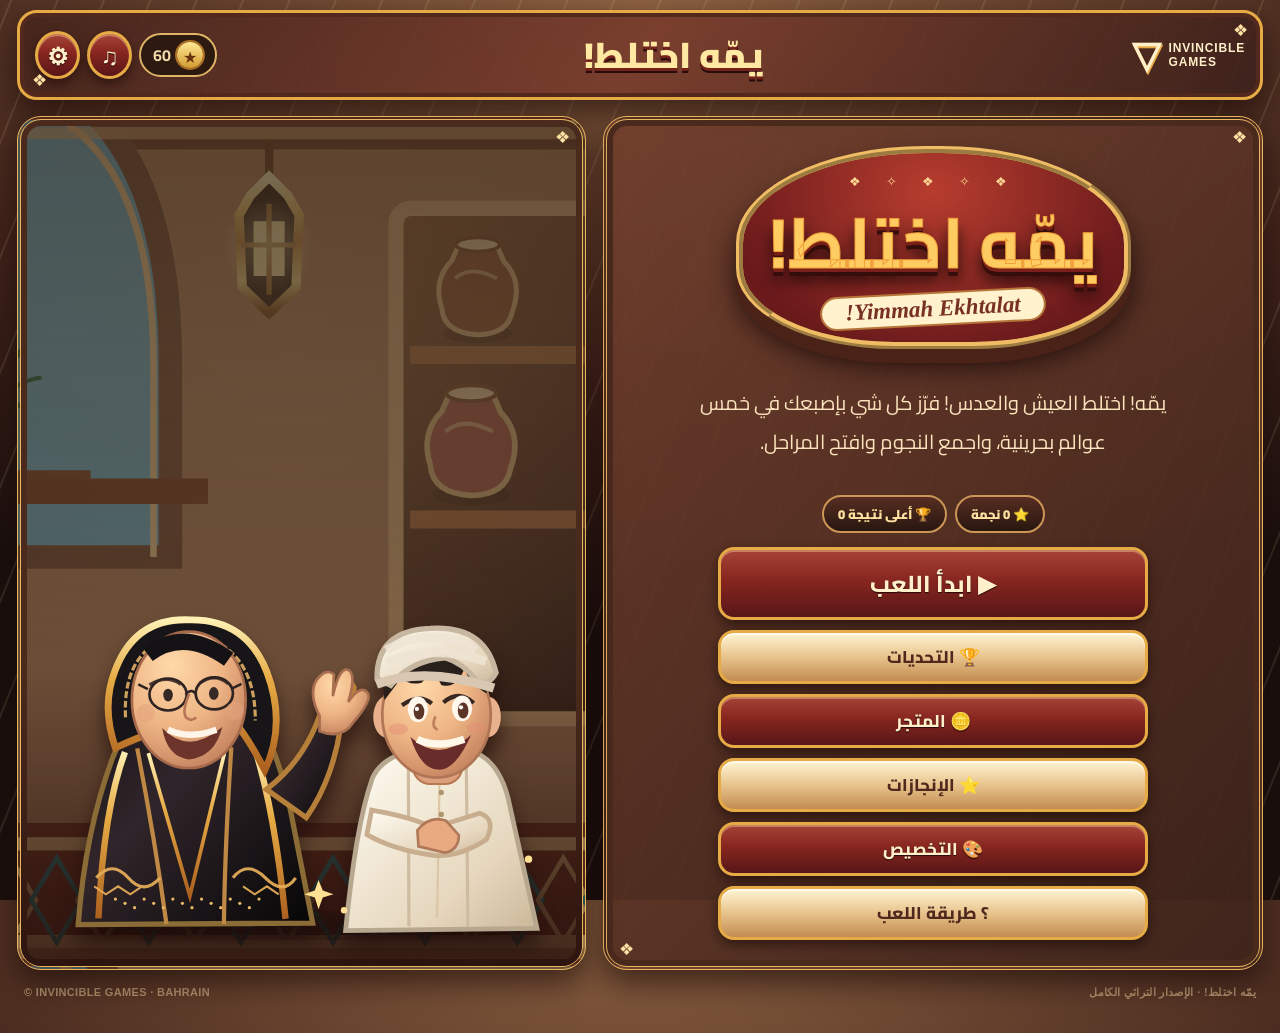
==== commit 38fd7d4e: "release(GAME-009): make completed heritage game the default public link while preserving older versi" ====
--- a/index.html
+++ b/index.html
@@ -1,11 +1 @@
-<!doctype html>
-<html lang="ar" dir="rtl">
-<head>
-<meta charset="utf-8">
-<meta name="viewport" content="width=device-width,initial-scale=1">
-<meta http-equiv="refresh" content="0; url=game-007/">
-<title>يمّه اختلط! — Invincible Games</title>
-<style>body{min-height:100vh;margin:0;display:grid;place-items:center;background:radial-gradient(circle,#74412b,#27150f);color:#ffe7ac;font:700 22px Tahoma,sans-serif;text-align:center}a{display:inline-block;padding:15px 35px;border:3px solid #e7ab45;border-radius:18px;color:#ffe1a1;background:#84231f;text-decoration:none}small{display:block;margin:16px;font-size:13px}</style>
-<script>location.replace(new URL("game-007/",location.href).href);</script>
-</head>
-<body><main><h1>يمّه اختلط!</h1><p>النسخة التراثية الجديدة GAME-007</p><p><a href="game-007/">ابدأ اللعب</a></p><small>Invincible Games · Bahrain</small></main></body></html>+<!doctype html><html lang="ar" dir="rtl"><head><meta charset="utf-8"><meta name="viewport" content="width=device-width,initial-scale=1"><meta http-equiv="refresh" content="0;url=final/"><title>يمّه اختلط! — Invincible Games</title><style>body{min-height:100vh;display:grid;place-items:center;background:radial-gradient(circle,#80513b,#24140e);color:#ffdf94;font:900 24px Tahoma,sans-serif;text-align:center}a{display:inline-block;padding:17px 37px;background:linear-gradient(#a74337,#61191a);border:4px double #e7ab45;color:#ffe4a4;border-radius:20px;text-decoration:none}</style><script>location.replace(new URL('final/',location.href).href);</script></head><body><main><h1>يمّه اختلط!</h1><p>Invincible Games</p><a href="final/">▶ ابدأ اللعب</a></main></body></html>
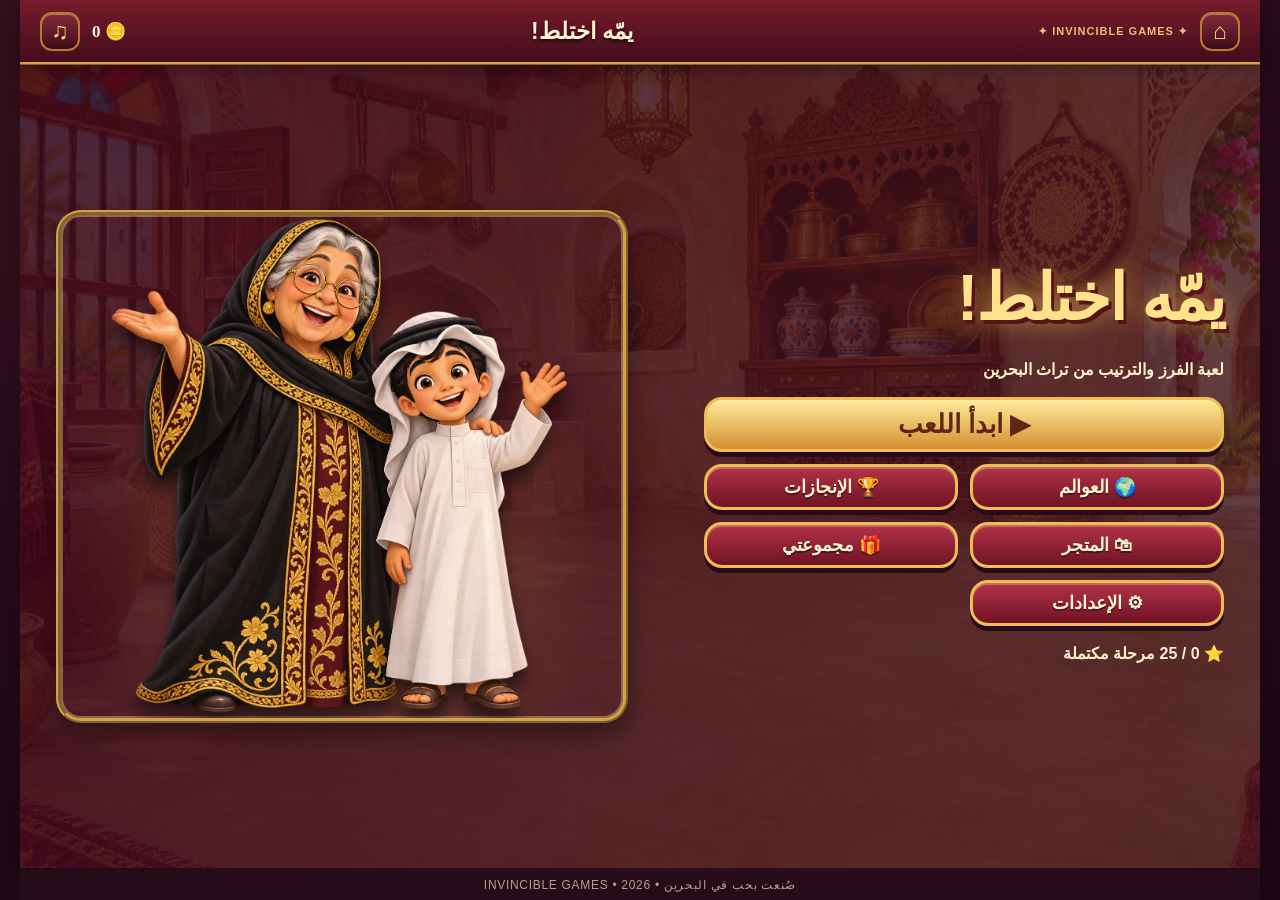
==== commit 65f6abb0: "release: route main Yimma Ekhtalat Pages URL to latest playable ART-010 build" ====
--- a/index.html
+++ b/index.html
@@ -1 +1 @@
-<!doctype html><html lang="ar" dir="rtl"><head><meta charset="utf-8"><meta name="viewport" content="width=device-width,initial-scale=1"><meta http-equiv="refresh" content="0;url=final/"><title>يمّه اختلط! — Invincible Games</title><style>body{min-height:100vh;display:grid;place-items:center;background:radial-gradient(circle,#80513b,#24140e);color:#ffdf94;font:900 24px Tahoma,sans-serif;text-align:center}a{display:inline-block;padding:17px 37px;background:linear-gradient(#a74337,#61191a);border:4px double #e7ab45;color:#ffe4a4;border-radius:20px;text-decoration:none}</style><script>location.replace(new URL('final/',location.href).href);</script></head><body><main><h1>يمّه اختلط!</h1><p>Invincible Games</p><a href="final/">▶ ابدأ اللعب</a></main></body></html>+<!doctype html><html lang="ar" dir="rtl"><head><meta charset="utf-8"><meta name="viewport" content="width=device-width,initial-scale=1"><meta http-equiv="refresh" content="0;url=latest/"><title>يمّه اختلط! — Invincible Games</title><script>location.replace(new URL('latest/',location.href).href)</script></head><body style="background:#42151a;color:#fff0c0;text-align:center;font-family:Tahoma,sans-serif"><main><h1>يمّه اختلط!</h1><p>إصدار التجربة الجديد</p><a style="color:#ffdd90" href="latest/">ابدأ اللعب</a><p><a style="color:#d4b0a4" href="final/">الإصدار السابق</a></p></main></body></html>
